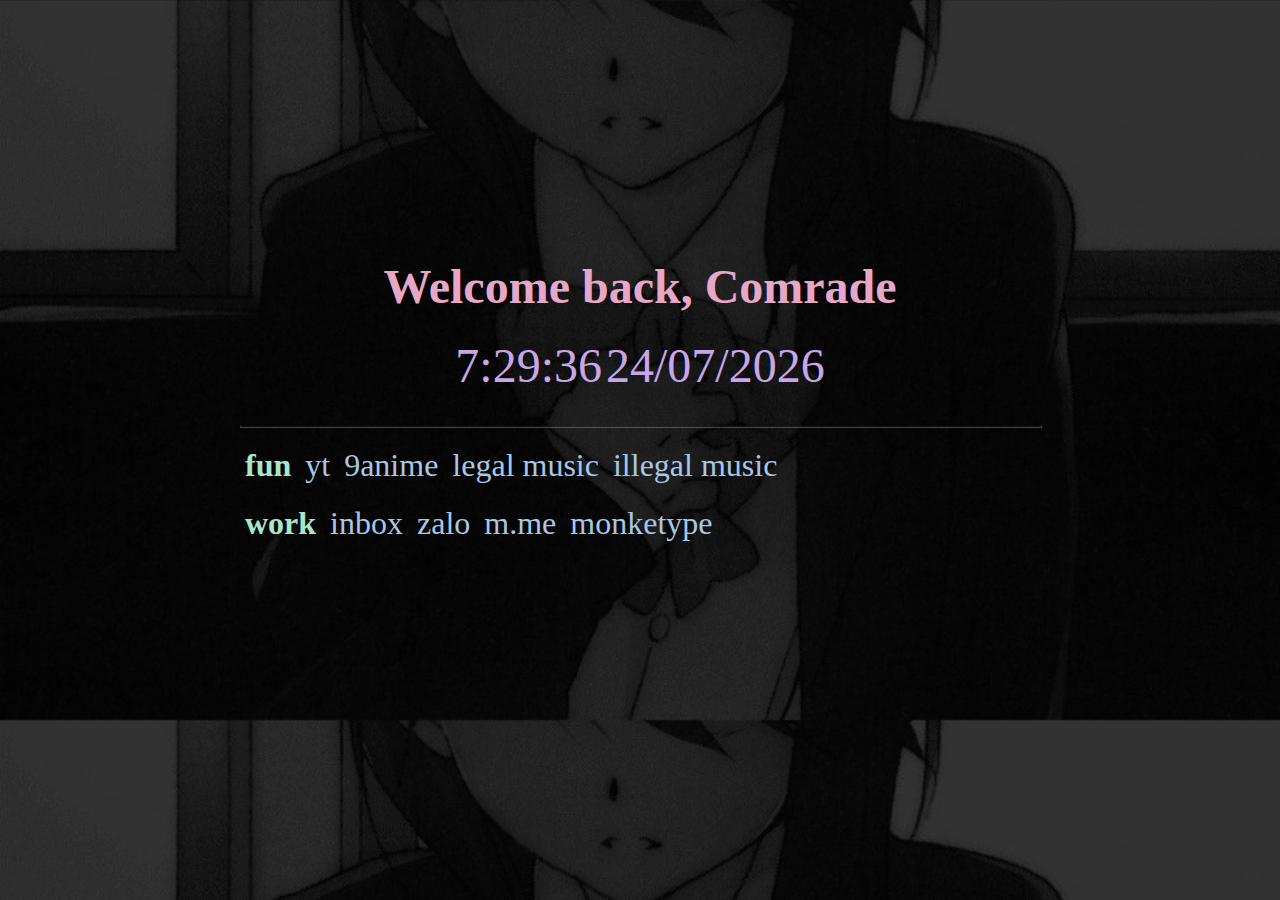
==== index.html @ cf503b50 "Rename veryedgy.html to index.html" ====
<!doctype html>
<html>
    <head>
        <title>home</title>
        <meta name="viewport" content="width=device-width, initial-scale=1">
        <link rel="stylesheet" href="style.css">
        <!-- <meta http-equiv="refresh" content="0.01" /> -->
    </head>

    <body>
        <main>
            <h1 id="greet">Greet</h1>
<ul2>
			<h2 id="time">Time</h2>
			<h2 id="date">Date</h2> 
            <hr>
            <ul>
                <li><b>fun</b></li>
                <li><a href="https://youtube.com/">yt</a></li>
                <li><a href="http://9anime.to/">9anime</a></li>
                <li><a href="http://soundcloud.com/">legal music</a></li>
                <li><a href="https://free-mp3-download.net/">illegal music</a></li>
      
            <ul>
                <li><b>work</b></li>
                <li><a href="https://mail.google.com/mail/u/1/">inbox</a></li>
                <li><a href="https://chat.zalo.me/">zalo</a></li>
                <li><a href="https://messenger.com/">m.me</a></li>
		<li><a href="https://monkeytype.com/">monketype</a></li>
            </ul>

			
        </main>
    </body>
	<script src="moment.min.js"></script>
	<script type="text/javascript">
        function foo() {
	time = parseInt(moment().format("H"))
	document.getElementById("greet").innerText = "Welcome back, Comrade";
	document.getElementById("date").innerText = moment().format("DD/MM/Y");
	document.getElementById("time").innerText = moment().format("H:mm:ssㅤ");
        }
        foo ();
        setInterval(foo,0);
	</script>
</html>
---- style.css ----
/* Startpage  Css
   By Dylan Araps */
html,
body,
ul {
  margin: 0;
  padding: 0;
}

body {
  background-image: url('edgier.jpg');
  background-color: #252525;
  background-size: 100%;
  background-repeat: no-repeat
  height: 100%;
  width: 100%;
}

main {
  display: block;
  font-family: 'lexend deca';
  left: 50%;
  position: absolute;
  top: 45%;
  transform: translate(-50%, -50%);
  width: 100%;
}

h1 {
  color: #e7a7c7;
  display: block;
  margin: 0 auto;
  width: 800px;
  text-align: center;
  font-size: 3em
}

ul2 {
  display: block;
  margin: 0 auto;
  width: 800px;
  text-align: center;
  
}

h2 {
  color: #c7a7e7;
  display: inline-block;
  font-weight: normal;
  line-height: 0.5;
  list-style: none;
  font-size: 3em
}

hr {
  color: #AAAAAA
  border: 0;
  border-top: 1px solid #111111;
  opacity: .4;
  width: 800px;
}

ul {
  display: block;
  margin: 0 auto;
  width: 800px;
  text-align: left;
}

li {
  color: #000000;
  display: inline-block;
  font-size: 2em;
  line-height: 1.5;
  list-style: none;
  margin: 5px;
}

a {
  color: #a7c7e7;
  text-decoration: none;
  transition: .2s;
}

b {
  color: #a7e7c7;
  text-decoration: none;
}

a:hover {
  color: #a7a7e7;
}
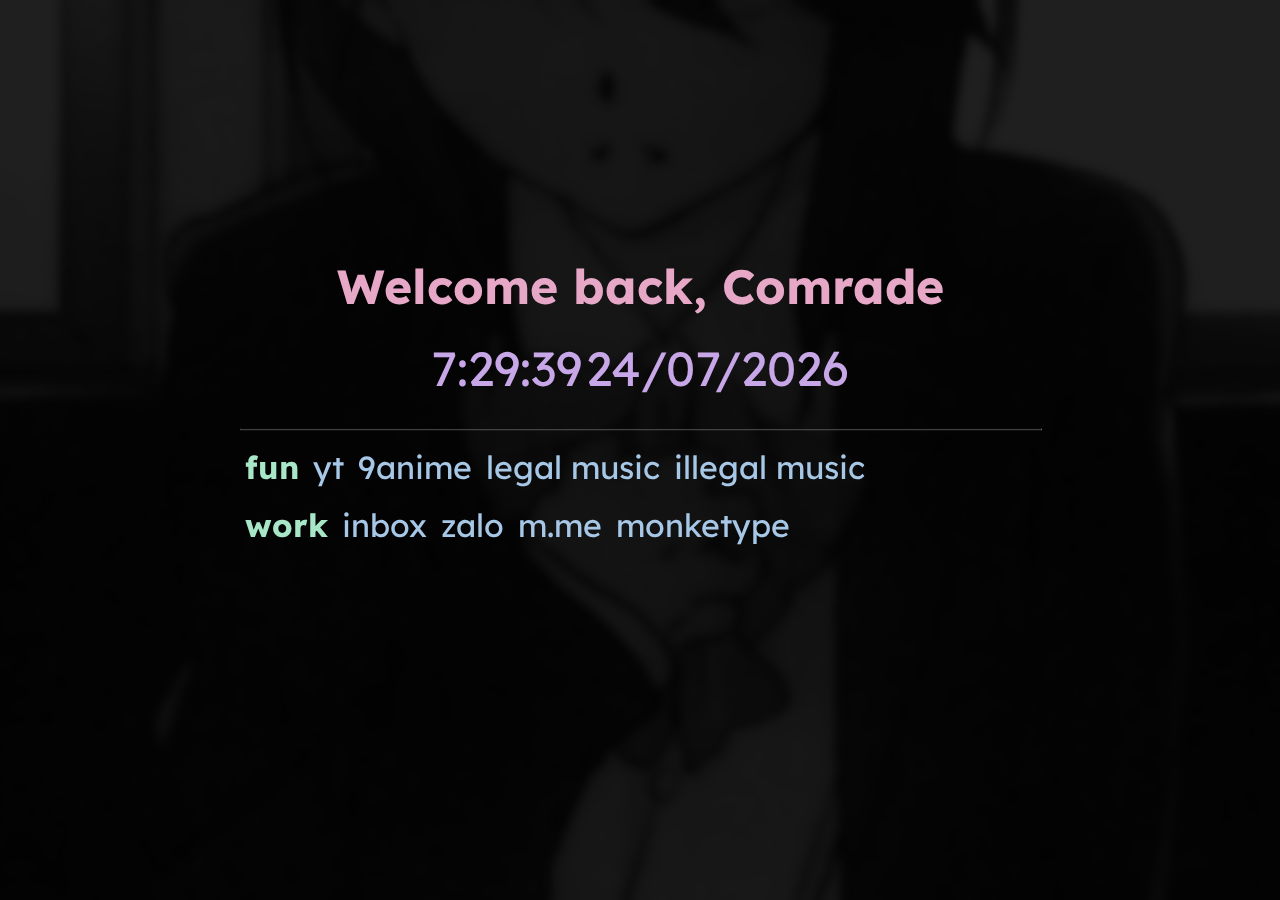
==== commit 37f18d15: "Add files via upload" ====
--- a/index.html
+++ b/index.html
@@ -43,4 +43,4 @@
         foo ();
         setInterval(foo,0);
 	</script>
-</html>
+</html>--- a/style.css
+++ b/style.css
@@ -1,19 +1,29 @@
 /* Startpage  Css
    By Dylan Araps */
+@import url('https://fonts.googleapis.com/css2?family=Lexend+Deca&display=swap');
 html,
 body,
 ul {
   margin: 0;
   padding: 0;
+  height: 100%
+}
+
+body:before {
+  content: "";
+  display: block;
+  position: absolute;
+  left: 0; right: 0; top: 0; bottom: 0;
+  background: rgba(0,0,0,0.88);
+  backdrop-filter: blur(5px);
 }
 
 body {
-  background-image: url('edgier.jpg');
-  background-color: #252525;
-  background-size: 100%;
-  background-repeat: no-repeat
-  height: 100%;
-  width: 100%;
+  background-color: #181818;
+  background-image: url('edgy.jpg');
+  background-position: center;
+  background-repeat: no-repeat;
+  background-size: cover;
 }
 
 main {
@@ -51,6 +61,7 @@
   list-style: none;
   font-size: 3em
 }
+
 
 hr {
   color: #AAAAAA
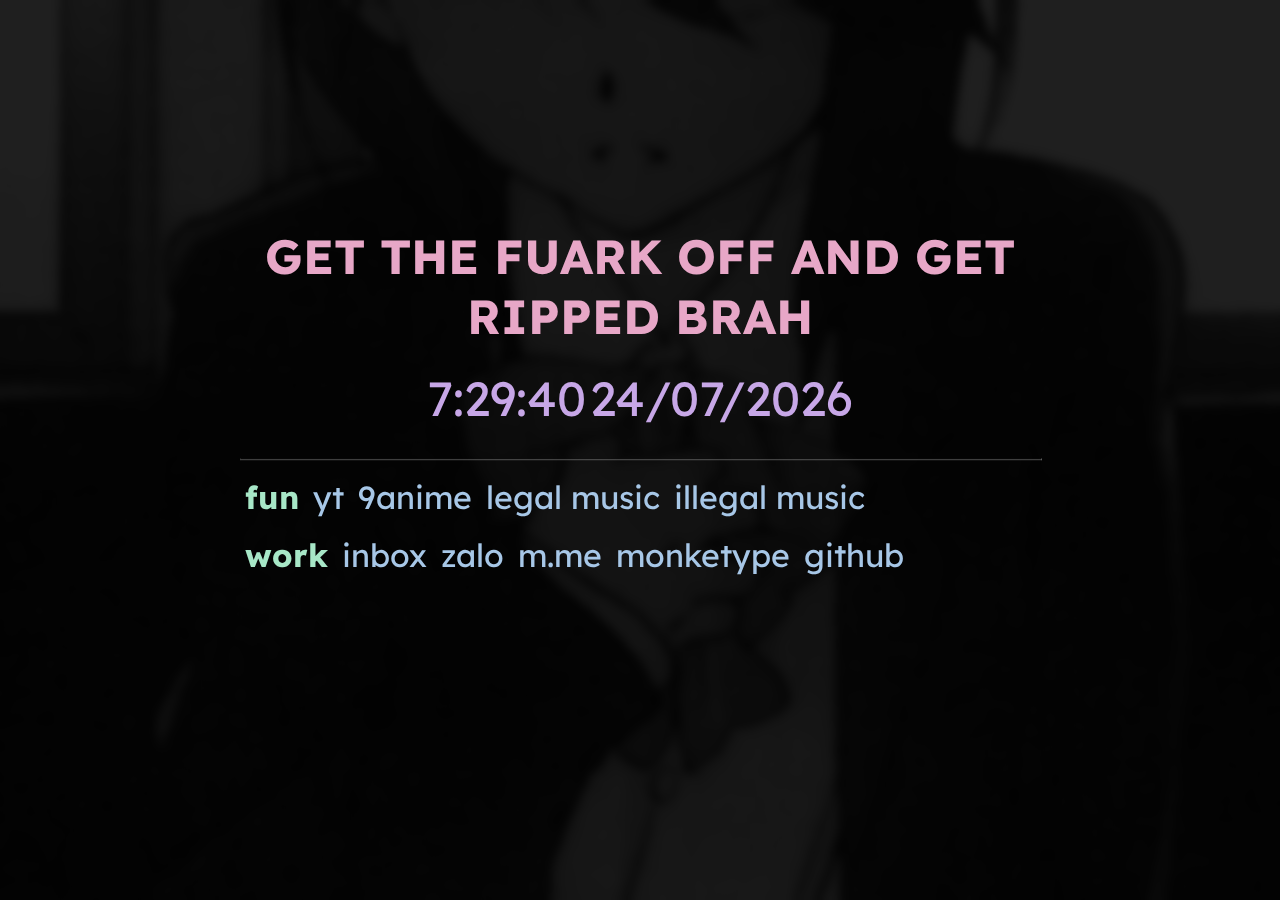
==== commit f0c51e43: "Update index.html" ====
--- a/index.html
+++ b/index.html
@@ -26,7 +26,8 @@
                 <li><a href="https://mail.google.com/mail/u/1/">inbox</a></li>
                 <li><a href="https://chat.zalo.me/">zalo</a></li>
                 <li><a href="https://messenger.com/">m.me</a></li>
-		<li><a href="https://monkeytype.com/">monketype</a></li>
+		        <li><a href="https://monkeytype.com/">monketype</a></li>
+                <li><a href="https://github.com/">github</a></li>
             </ul>
 
 			
@@ -36,11 +37,11 @@
 	<script type="text/javascript">
         function foo() {
 	time = parseInt(moment().format("H"))
-	document.getElementById("greet").innerText = "Welcome back, Comrade";
+	document.getElementById("greet").innerText = "GET THE FUARK OFF AND GET RIPPED BRAH";
 	document.getElementById("date").innerText = moment().format("DD/MM/Y");
 	document.getElementById("time").innerText = moment().format("H:mm:ssㅤ");
         }
         foo ();
         setInterval(foo,0);
 	</script>
-</html>+</html>
